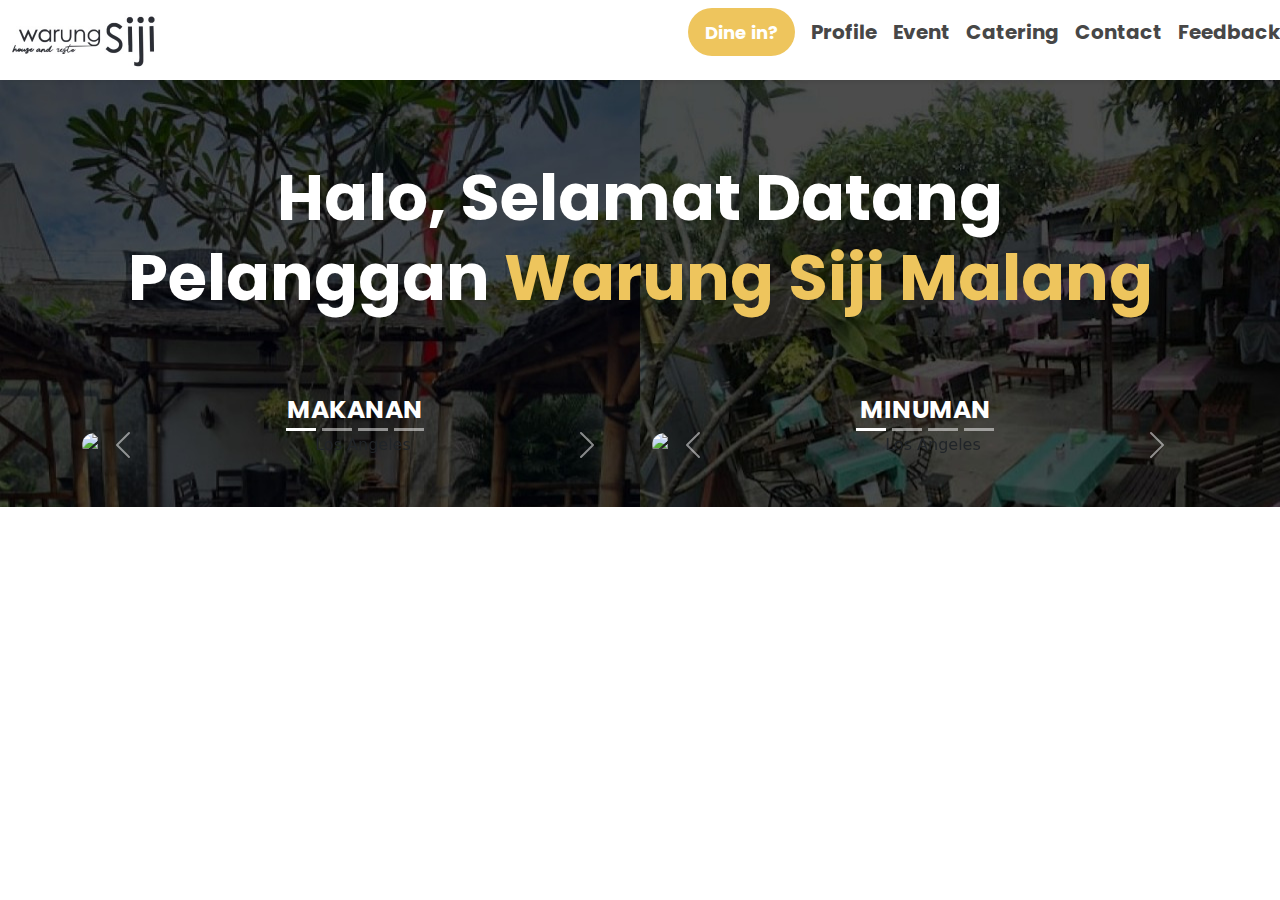
==== malang.html @ f354eea3 "final" ====
<!DOCTYPE html>
<html lang="en">

<head>
    <meta charset="UTF-8">
    <meta http-equiv="X-UA-Compatible" content="IE=edge">
    <meta name="viewport" content="width=device-width, initial-scale=1.0">
    <link href='https://fonts.googleapis.com/css?family=Poppins' rel='stylesheet'>
    <link href='https://fonts.googleapis.com/css?family=Montserrat' rel='stylesheet'>
    <link rel="stylesheet" href="https://use.fontawesome.com/releases/v5.5.0/css/all.css"
        integrity="sha384-B4dIYHKNBt8Bc12p+WXckhzcICo0wtJAoU8YZTY5qE0Id1GSseTk6S+L3BlXeVIU" crossorigin="anonymous">
    <link href="https://cdn.jsdelivr.net/npm/bootstrap@5.1.2/dist/css/bootstrap.min.css" rel="stylesheet">
    <script src="https://cdn.jsdelivr.net/npm/bootstrap@5.1.2/dist/js/bootstrap.bundle.min.js"></script>
    <link rel="stylesheet" href="https://cdn.jsdelivr.net/npm/bootstrap-icons@1.7.2/font/bootstrap-icons.css">
    <link rel="stylesheet" href="style.css">
    <title>Warung Siji Malang</title>
</head>

<body>

    <header class="header shadow-sm ">
        <nav class="navbar ">
            <img src="img/logo.jpeg" class="logo-navbar">
            <ul class="nav-menu">
                <li class="nav-item">
                    <button class="btn  btn-lg" style="border-radius: 99px;background-color: #EEC55D;"><a href="#dinein"
                            class="nav-link-btn">Dine in?</a></button>
                </li>
                <li class="nav-item">
                    <a href="#profile" class="nav-link">Profile</a>
                </li>
                <li class="nav-item">
                    <a href="#event" class="nav-link">Event</a>
                </li>
                <li class="nav-item">
                    <a href="#catering" class="nav-link">Catering</a>
                </li>
                <li class="nav-item">
                    <a href="#contact" class="nav-link">Contact</a>
                </li>
                <li class="nav-item">
                    <a href="#feedback" class="nav-link">Feedback</a>
                </li>

            </ul>
            <div class="hamburger">
                <span class="bar"></span>
                <span class="bar"></span>
                <span class="bar"></span>
            </div>
        </nav>
    </header>
    <section id="dinein" class="bg-section1">
        <div class="container">
            <div class="row align-item-center" style="margin-bottom: 20px;">
                <div class="col">
                    <h1 class="text-center" style="color: white;margin-top: 80px;">Halo, Selamat
                        Datang
                        <h1 class="text-center" style="margin-top: -5px;color: #EEC55D;"><span
                                style="color: white;">Pelanggan</span> Warung Siji Malang</h1>

                    </h1>
                </div>
            </div>
            <div class="row align-item-center text-center">
                <div class="col-lg-6 col-6">
                    <a href="#">
                        <h1 class="malang-turen">
                            <i class="fa fa-utensils"></i>
                            MAKANAN
                        </h1>
                    </a>

                </div>
                <div class="col-lg-6 col-6">
                    <a href="#">
                        <h1 class="malang-turen">
                            <i class="fa fa-glass-martini"></i>
                            MINUMAN
                        </h1>
                    </a>

                </div>
            </div>
            <div class="row align-items-center text-center">
                <div class="col-lg-6 col-6">
                    <div id="demo" class="carousel slide" data-bs-ride="carousel" style="margin-bottom: 50px;">

                        <div class="carousel-indicators">
                            <button type="button" data-bs-target="#demo" data-bs-slide-to="0" class="active"></button>
                            <button type="button" data-bs-target="#demo" data-bs-slide-to="1"></button>
                            <button type="button" data-bs-target="#demo" data-bs-slide-to="2"></button>
                            <button type="button" data-bs-target="#demo" data-bs-slide-to="3"></button>
                        </div>

                        <div class="carousel-inner">
                            <div class="carousel-item active">
                                <img src="Malang/1.jpg" alt="Los Angeles" class="d-block"
                                    style="width:100%;border-radius: 20px;">
                            </div>
                            <div class="carousel-item">
                                <img src="Malang/2.jpg" alt="Chicago" class="d-block"
                                    style="width:100%;border-radius: 20px;">
                            </div>
                            <div class="carousel-item">
                                <img src="Malang/3.jpg" alt="Chicago" class="d-block"
                                    style="width:100%;border-radius: 20px;">
                            </div>
                            <div class="carousel-item">
                                <img src="Malang/4.jpg" alt="Chicago" class="d-block"
                                    style="width:100%;border-radius: 20px;">
                            </div>
                            

                        </div>
                        <button class="carousel-control-prev" type="button" data-bs-target="#demo" data-bs-slide="prev">
                            <span class="carousel-control-prev-icon" aria-hidden="true"></span>
                            <span class="visually-hidden">Previous</span>
                        </button>
                        <button class="carousel-control-next" type="button" data-bs-target="#demo" data-bs-slide="next">
                            <span class="carousel-control-next-icon" aria-hidden="true"></span>
                            <span class="visually-hidden">Next</span>
                        </button>
                        <!-- <button class="carousel-control-prev" type="button" data-bs-target="#demo"
                            data-bs-slide="prev">
                            <span class="carousel-control-prev-icon"></span>
                        </button>
                        <button class="carousel-control-next" type="button" data-bs-target="#demo"
                            data-bs-slide="next">
                            <span class="carousel-control-next-icon"></span>
                        </button> -->
                    </div>
                </div>
                <div class="col-lg-6 col-6">
                    <div id="carouselExampleCaptions" class="carousel slide" data-bs-ride="carousel" style="margin-bottom: 50px;">
                        <div class="carousel-indicators">
                            <button type="button" data-bs-target="#carouselExampleCaptions" data-bs-slide-to="0" class="active"></button>
                            <button type="button" data-bs-target="#carouselExampleCaptions" data-bs-slide-to="1"></button>
                            <button type="button" data-bs-target="#carouselExampleCaptions" data-bs-slide-to="2"></button>
                            <button type="button" data-bs-target="#carouselExampleCaptions" data-bs-slide-to="3"></button>
                        </div>

                        <div class="carousel-inner">
                            <div class="carousel-item active">
                                <img src="Malang/1.jpg" alt="Los Angeles" class="d-block"
                                    style="width:100%;border-radius: 20px;">
                            </div>
                            <div class="carousel-item">
                                <img src="Malang/2.jpg" alt="Chicago" class="d-block"
                                    style="width:100%;border-radius: 20px;">
                            </div>
                            <div class="carousel-item">
                                <img src="Malang/3.jpg" alt="Chicago" class="d-block"
                                    style="width:100%;border-radius: 20px;">
                            </div>
                            <div class="carousel-item">
                                <img src="Malang/4.jpg" alt="Chicago" class="d-block"
                                    style="width:100%;border-radius: 20px;">
                            </div>

                        </div>
                        <button class="carousel-control-prev" type="button" data-bs-target="#carouselExampleCaptions" data-bs-slide="prev">
                            <span class="carousel-control-prev-icon" aria-hidden="true"></span>
                            <span class="visually-hidden">Previous</span>
                        </button>
                        <button class="carousel-control-next" type="button" data-bs-target="#carouselExampleCaptions" data-bs-slide="next">
                            <span class="carousel-control-next-icon" aria-hidden="true"></span>
                            <span class="visually-hidden">Next</span>
                        </button>
                    </div>
                </div>
            </div>
        </div>
    </section>
</body>

</html>
---- style.css ----
* {
  margin: 0;
  padding: 0;
  box-sizing: border-box;
}
.malang-turen {
  cursor: pointer;
  color: white;
  font-size: 25px;
}

h1 {
  margin-top: 50px;
  font-family: "Poppins";
  font-weight: bolder;
  /* font-size: 64px; */
}
.event {
  height: 411px;
  width: 411px;
}

* {
  margin: 0;
  padding: 0;
  box-sizing: border-box;
}

h1 {
  margin-top: 50px;
  font-family: "Poppins";
  font-weight: bolder;
  font-size: 64px;
}
.logo-navbar {
  width: 188px;
  height: 61px;
}

.gallery {
  border: 1px solid #ccc;
}

.gallery:hover {
  transition: 0.5s ease-out;
  opacity: 0.8;
}

.gallery:hover {
  border: 1px solid #777;
}

.gallery img {
  width: 100%;
  height: auto;
}

.desc {
  padding: 15px;
  text-align: center;
}
p {
  text-align: center;
  margin-bottom: 50px;
  font-family: "Montserrat";
  font-size: 24px;
}
li {
  list-style: none;
}
.wrapper {
  margin: auto; /* Margin auto membuat wrapper berada ditengah */
  position: relative;
  overflow-x: hidden;
}
.kolom {
  margin-top: 50px;
  margin-bottom: 50px;
}
.btn-booking {
  display: inline-block;
  border-radius: 20px;
  background-color: #eec55d;
  border: none;
  color: #ffffff;
  text-align: center;
  margin-left: auto;
  margin-right: auto;
  font-size: 36px;
  font-weight: bolder;
  width: 442px;
  height: 64px;
  cursor: pointer;
  margin-top: 20px;
}
.header {
  align-items: center;
  justify-content: center;
  display: flex; /* Biar bisa membuat kolomkolom di menunya*/
  line-height: 10px;
  position: sticky;
  position: -webkit-sticky;
  top: 0;
  background-color: white;
  z-index: 1;
  overflow: hidden;
}

a {
  text-decoration: none;
  color: #fff;
}

.navbar {
  width: 100%;
  display: flex;
  justify-content: space-between;
  align-items: center;
}
.dinein {
  width: 406px;
  height: 227px;
}
.dinein:hover {
  opacity: 0.7;
  cursor: pointer;
  transition: all 0.3s ease-in-out;
}
.event-desktop {
  margin-left: 16px;
}
.hamburger {
  display: none;
  position: relative;
}
.bg-section1 {
  background: url("img/bg-section1.jpeg");
  background-size: cover;
  height: max-content;
  position: relative;
}

.bar {
  display: block;
  width: 25px;
  height: 3px;
  margin: 5px auto;
  -webkit-transition: all 0.3s ease-in-out;
  transition: all 0.3s ease-in-out;
  background-color: #101010;
}
.nav-menu {
  display: flex;
  justify-content: space-between;
  align-items: center;
}

.nav-item {
  margin-left: 1rem;
}

.nav-link {
  font-size: 20px;
  font-family: "Poppins";
  font-weight: bolder;
  color: #474747;
}

.nav-link-btn {
  font-size: 18px;
  font-family: "Poppins";
  font-weight: bolder;
  color: white;
}

.nav-link:hover {
  color: silver;
}
.nav-link-btn:hover {
  color: #474747;
}
.imgcatering img {
  width: 100%;
  box-sizing: border-box;
}
.imgprofile img {
  width: 25%;
  box-sizing: border-box;
}

.imgprofile video {
  width: 25%;
  box-sizing: border-box;
}

.cateringsubtitle {
  text-align: center;
  font-family: "Montserrat";
  font-weight: bolder;
  margin-bottom: -100px;
}
#cateringsubtitle-catering {
  margin-top: 30px;
  font-family: "Montserrat";
  font-size: 26px;
  margin-left: 20px;
  position: absolute;
  text-align: left;
  align-items: center;
  margin-bottom: -120px;
  font-weight: bolder;
  color: white;
}

#cateringsubtitle-catering1 {
  margin-top: 70px;
  font-family: "Montserrat";
  font-size: 20px;
  margin-left: 20px;
  position: absolute;
  text-align: left;
  align-items: center;
  margin-bottom: -120px;
  font-weight: bolder;
  color: white;
}

#catering .kolom h1 {
  color: #000000;
  margin: auto;
}

#catering .cateringresponsive p {
  width: 100%;
  font-weight: bolder;
  margin-left: 0px;
  color: #fff;
  margin-top: -390px;
  font-size: 28px;
}

.subtitlecatering p {
  width: 100%;
  font-size: 16px;
  padding-left: 10px;
  padding-right: 10px;
  margin-left: 0px;
  margin-top: -350px;
  color: #ffffffa8;
  opacity: 0;
}

.btn-catering {
  display: block;
  border-radius: 20px;
  background-color: #eec55d;
  border: none;
  color: #ffffff;
  text-align: center;
  margin-left: auto;
  margin-right: auto;
  font-size: 18px;
  font-weight: bolder;
  line-height: 45px;
  width: 120px;
  height: 45px;
  cursor: pointer;
  margin-top: -240px;
  opacity: 0;
}

.cateringhover:hover #tag1,
.cateringhover:hover #tag2 {
  color: #eec55d;
  margin-top: -470px;
  transition: 1s;
}

.cateringhover:hover .btn-catering,
.cateringhover:hover .subtitlecatering1,
.cateringhover:hover .subtitlecatering2,
.cateringhover:hover .subtitlecatering3,
.cateringhover:hover .subtitlecatering4 {
  opacity: 1;
  transition: 1.5s;
}

.imgcontact img {
  width: 50%;
  box-sizing: border-box;
}

.rincian ul {
  width: 50%;
  color: #fff;
  margin-top: -460px;
  font-size: 24px;
  margin-left: 150px;
}

#contact p {
  text-align: center;
  font-family: "Montserrat";
}

#feedback p {
  text-align: center;
  font-family: "Montserrat";
}

.btnwa {
  height: 48px;
  line-height: 40px;
  border: solid rgb(16, 165, 91) 2px;
  border-radius: 5px;
  width: 250px;
  margin: auto;
  margin-top: -30px;
  margin-bottom: 70px;
}

.btnwa p {
  color: rgb(16, 165, 91);
  font-weight: bolder;
  font-size: 22px;
}

.footer {
  height: 60px;
  line-height: 60px;
  background-image: url("img/6.jpg");
  background-position-y: -360px;
  color: #ccc;
}

.footer p {
  text-align: center;
  font-family: "Poppins";
  font-size: 11px;
  color: #fff;
}

@media only screen and (max-width: 1024px) {
  #catering .kolom #cateringsubtitle-catering {
    margin-top: 20px;
    font-size: 38px;
    margin-top: 20px;
    text-align: center;
  }
  .event-desktop {
    margin-left: 0px;
  }
  h1 {
    font-size: 54px;
  }
  .bg-section1 {
    height: max-content;
    background-size: unset;
  }

  #catering .cateringresponsive #tag2 {
    font-size: 24px;
    margin-top: -289px;
  }

  #catering .cateringresponsive #tag1 {
    font-size: 24px;
    margin-top: -270px;
  }
  .subtitlecatering p {
    width: 100%;
    font-size: 20px;
    padding-left: 5px;
    padding-right: 5px;
    margin-top: -290px;
    color: #ffffffa8;
  }

  .btn-catering {
    display: block;
    border-radius: 20px;
    background-color: #eec55d;
    border: none;
    color: #ffffff;
    text-align: center;
    margin-left: auto;
    margin-right: auto;
    font-size: 18px;
    font-weight: bolder;
    line-height: 45px;
    width: 120px;
    height: 45px;
    cursor: pointer;
    margin-top: -170px;
    opacity: 0;
  }

  .cateringhover:hover #tag1,
  .cateringhover:hover #tag2 {
    opacity: 0;
  }

  .cateringresponsive ul {
    color: rgb(255, 255, 255);
    margin: auto;
    font-size: 18px;
    margin-top: -350px;
    margin-left: 90px;
  }
}

@media only screen and (max-width: 768px) {
  .subtitlecatering p {
    width: 100%;
    font-size: 16px;
    padding-left: 10px;
    padding-right: 10px;
    margin-left: 0px;
    margin-top: -230px;
    color: #ffffffa8;
    opacity: 0;
  }

  #catering .kolom #cateringsubtitle-catering {
    margin-top: 20px;
    font-size: 26px;
    margin-top: 20px;
    text-align: center;
  }

  #catering .cateringresponsive #tag2 {
    font-size: 20px;
    margin-top: -220px;
  }

  #catering .cateringresponsive #tag1 {
    font-size: 20px;
    margin-top: -209px;
  }

  #catering .cateringresponsive p {
    width: 100%;
    font-weight: bolder;
    margin-left: 0px;
    color: rgb(255, 255, 255);
    margin-top: -250px;
    font-size: 20px;
  }
  .event-desktop {
    margin-left: 0px;
  }
  .nav-menu {
    z-index: 99;
    position: fixed;
    left: -100%;
    top: 6rem;
    flex-direction: column;
    background-color: #fff;
    width: 100%;
    border-radius: 10px;
    text-align: center;
    transition: 0.3s;
    box-shadow: 0 10px 27px rgba(0, 0, 0, 0.05);
  }
  .nav-menu.active {
    left: 0;
  }

  .nav-item {
    margin: 1rem;
  }

  .hamburger {
    display: block;
    cursor: pointer;
    z-index: 100;
  }
  .hamburger.active .bar:nth-child(2) {
    opacity: 0;
  }

  .hamburger.active .bar:nth-child(1) {
    transform: translateY(8px) rotate(45deg);
  }

  .hamburger.active .bar:nth-child(3) {
    transform: translateY(-8px) rotate(-45deg);
  }

  .btn-booking {
    display: block;
    border-radius: 20px;
    background-color: #eec55d;
    border: none;
    color: #ffffff;
    text-align: center;
    margin-left: auto;
    margin-right: auto;
    font-size: 22px;
    font-weight: bolder;
    width: 342px;
    height: 54px;
    cursor: pointer;
    margin-top: 20px;
  }

  #cateringsubtitle-catering {
    font-size: 22px;
    margin-top: 5px;
  }

  .cateringresponsive ul {
    color: rgb(255, 255, 255);
    margin: auto;
    font-size: 14px;
    margin-top: -230px;
    margin-left: 30px;
  }

  .subtitlecatering1 {
    width: 100%;
    font-size: 12px;
    padding-left: 5px;
    padding-right: 5px;
    margin-top: -220px;
    color: #ffffffa8;
    opacity: 0;
  }

  .btn-catering {
    display: block;
    border-radius: 20px;
    background-color: #eec55d;
    border: none;
    color: #ffffff;
    text-align: center;
    margin-left: auto;
    margin-right: auto;
    font-size: 18px;
    font-weight: bolder;
    line-height: 45px;
    width: 100px;
    height: 45px;
    cursor: pointer;
    margin-top: -120px;
    opacity: 0;
  }

  .cateringhover:hover #tag1,
  .cateringhover:hover #tag2 {
    color: #eec55d;
    margin-top: -300px;
    transition: 1s;
  }

  .cateringhover:hover #tag1,
  .cateringhover:hover #tag2 {
    opacity: 0;
  }
}

.responsive {
  padding: 0 6px;
  float: left;
  display: block;
  margin-left: auto;
  margin-right: auto;
  width: 33%;
}

@media only screen and (max-width: 700px) {
  #cateringsubtitle-catering {
    margin-top: 0px;
    font-size: 16px;
  }
  .event-desktop {
    margin-left: 0px;
  }
  h1 {
    font-size: 42px;
  }
  .responsive {
    width: 100%;
    margin: 6px 0;
  }
  .btn-booking {
    display: block;
    border-radius: 20px;
    background-color: #eec55d;
    border: none;
    color: #ffffff;
    text-align: center;
    margin-left: auto;
    margin-right: auto;
    font-size: 26px;
    font-weight: bolder;
    width: 442px;
    height: 54px;
    cursor: pointer;
    margin-top: 20px;
  }
  .cateringresponsive ul {
    color: rgb(255, 255, 255);
    margin: auto;
    font-size: 14px;
    margin-top: -230px;
    margin-left: 30px;
  }

  #catering .cateringresponsive p {
    color: #ffffff;
    font-size: 14px;
    margin: auto;
    margin-top: -220px;
  }

  .contactsubtitle {
    font-size: 20px;
  }

  .btnwa {
    height: 38px;
    line-height: 35px;
    width: 250px;
  }

  .btnwa p {
    color: rgb(16, 165, 91);
    font-weight: bolder;
    font-size: 15px;
  }

  .subtitlecatering p {
    width: 25%;
    font-size: 12px;
    padding-left: 5px;
    padding-right: 5px;
    margin-top: -220px;
    color: #ffffffa8;
  }

  .subtitlecatering1,
  .subtitlecatering2,
  .subtitlecatering3,
  .subtitlecatering4 {
    opacity: 0;
  }

  .btn-catering {
    display: block;
    border-radius: 20px;
    background-color: #eec55d;
    border: none;
    color: #ffffff;
    text-align: center;
    margin-left: auto;
    margin-right: auto;
    font-size: 12px;
    font-weight: bolder;
    line-height: 5px;
    width: 100px;
    height: 25px;
    cursor: pointer;
    margin-top: -30px;
    opacity: 0;
  }

  .cateringhover:hover #tag1,
  .cateringhover:hover #tag2 {
    opacity: 0;
  }

  .cateringhover:hover .btn-catering,
  .cateringhover:hover .subtitlecatering1,
  .cateringhover:hover .subtitlecatering2,
  .cateringhover:hover .subtitlecatering3,
  .cateringhover:hover .subtitlecatering4 {
    opacity: 1;
    transition: 1.5s;
  }
  .subtitlecatering .subtitlecatering1 {
    width: 100%;
    font-size: 10px;
    text-align: center;
    margin-top: -130px;
    color: #ffffffa8;
  }

  #catering .cateringresponsive #tag2 {
    font-size: 12px;
    margin-top: -120px;
  }

  #catering .cateringresponsive #tag1 {
    font-size: 12px;
    margin-top: -115px;
  }

  .cateringhover:hover #tag1,
  .cateringhover:hover #catering .cateringresponsive #tag2 {
    color: #eec55d;
    margin-top: -470px;
    transition: 1s;
  }
}

@media only screen and (max-width: 540px) {
  .btn-booking {
    display: block;
    border-radius: 20px;
    background-color: #eec55d;
    border: none;
    color: #ffffff;
    text-align: center;
    margin-left: auto;
    margin-right: auto;
    line-height: 50px;
    font-size: 22px;
    font-weight: bolder;
    width: 222px;
    height: 54px;
    cursor: pointer;
    margin-top: 20px;
  }
  #catering .kolom #cateringsubtitle-catering {
    margin-top: 20px;
    font-size: 18px;
  }

  #cateringsubtitle-catering1 {
    margin-top: 38px;
    font-family: "Montserrat";
    font-size: 14px;
    margin-left: 20px;
    position: absolute;
    text-align: left;
    align-items: center;
    margin-bottom: -120px;
    font-weight: bolder;
    color: rgb(255, 255, 255);
  }

  .subtitlecatering .subtitlecatering1 {
    width: 100%;
    font-size: 10px;
    text-align: center;
    margin-top: -160px;
    color: #ffffffa8;
  }

  .event-desktop {
    margin-left: 0px;
  }
  #catering .cateringresponsive p {
    color: #ffffff;
    font-size: 14px;
    margin: auto;
    margin-top: -160px;
  }

  .subtitlecatering p {
    width: 25%;
    font-size: 8px;
    padding-left: 5px;
    padding-right: 5px;
    margin-top: -190px;
    color: #ff0000a8;
  }

  .btn-catering {
    display: block;
    border-radius: 20px;
    background-color: #eec55d;
    border: none;
    color: #ffffff;
    text-align: center;
    margin-left: auto;
    margin-right: auto;
    font-size: 10px;
    font-weight: bolder;
    line-height: 25px;
    width: 60px;
    height: 25px;
    cursor: pointer;
    margin-top: -80px;
    opacity: 0;
  }

  .cateringresponsive ul {
    color: rgb(255, 255, 255);
    margin: auto;
    font-size: 11px;
    margin-top: -190px;
    margin-left: 40px;
  }

  #catering .cateringresponsive #tag2 {
    font-size: 12px;
    margin-top: -160px;
  }

  #catering .cateringresponsive #tag1 {
    font-size: 12px;
    margin-top: -155px;
  }

  .cateringhover:hover #tag1,
  .cateringhover:hover #tag2 {
    color: #eec55d;
    margin-top: -240px;
    transition: 1s;
  }
}

@media only screen and (max-width: 500px) {
  #cateringsubtitle-catering {
    font-size: 14px;
    margin-bottom: 10px;
  }

  .malang-turen {
    font-size: 18px;
  }
  .event-desktop {
    margin-left: 0px;
  }

  .bg-section1 {
    height: max-content;
    background-size: unset;
  }
  .responsive {
    width: 100%;
  }
  h1 {
    font-size: 28px;
  }
  p {
    font-size: 16px;
  }
  .btn-booking {
    display: block;
    border-radius: 20px;
    background-color: #eec55d;
    border: none;
    color: #ffffff;
    text-align: center;
    margin-left: auto;
    margin-right: auto;
    font-size: 22px;
    font-weight: bolder;
    width: 242px;
    height: 54px;
    cursor: pointer;
    margin-top: 20px;
  }

  .cateringresponsive ul {
    color: rgb(255, 255, 255);
    margin: auto;
    font-size: 8px;
    margin-top: -160px;
    margin-left: 10px;
  }

  .subtitlecatering p {
    width: 100%;
    font-size: 10px;
    padding-left: 5px;
    padding-right: 5px;
    margin-top: -120px;
    color: #ffffffa8;
  }
  #catering .cateringresponsive p {
    color: #ffffff;
    font-size: 11px;
    margin: auto;
    margin-top: -120px;
  }

  .btn-catering {
    display: block;
    border-radius: 20px;
    background-color: #eec55d;
    border: none;
    color: #ffffff;
    text-align: center;
    margin-left: auto;
    margin-right: auto;
    font-size: 12px;
    font-weight: bolder;
    line-height: 25px;
    width: 75px;
    height: 25px;
    cursor: pointer;
    margin-top: -50px;
  }

  .cateringhover:hover #tag1,
  .cateringhover:hover #tag2 {
    color: #eec55d;
    margin-top: -280px;
    transition: 1s;
    opacity: 0;
  }

  .cateringhover:hover .btn-catering,
  .cateringhover:hover .subtitlecatering1,
  .cateringhover:hover .subtitlecatering2,
  .cateringhover:hover .subtitlecatering3,
  .cateringhover:hover .subtitlecatering4 {
    opacity: 1;
    transition: 1.5s;
  }

  .contactsubtitle {
    font-size: 14px;
  }
  .btnwa {
    height: 38px;
    line-height: 30px;
    width: 200px;
  }

  .btnwa p {
    color: rgb(16, 165, 91);
    font-weight: bolder;
    font-size: 15px;
  }

  .navbar {
    width: 100%;
    display: flex;
    margin-top: 20px;
    margin-bottom: 20px;
    justify-content: space-between;
    align-items: center;
    padding: 1rem 3.5rem;
  }
}

@media only screen and (max-width: 411px) {
  #catering .kolom #cateringsubtitle-catering {
    margin-top: 10px;
    font-size: 15px;
  }

  #cateringsubtitle-catering1 {
    margin-top: 35px;
    font-family: "Montserrat";
    font-size: 12px;
    margin-left: 20px;
    position: absolute;
    text-align: left;
    align-items: center;
    margin-bottom: -120px;
    font-weight: bolder;
    color: rgb(255, 255, 255);
  }
  .event-desktop {
    margin-left: 0px;
  }
  .subtitlecatering p {
    width: 25%;
    font-size: 18px;
    padding-left: 5px;
    padding-right: 5px;
    margin-top: -10px;
    color: #ffffffa8;
  }

  #catering .cateringresponsive #tag2 {
    font-size: 11px;
    margin-top: -120px;
  }

  #catering .cateringresponsive #tag1 {
    font-size: 11px;
    margin-top: -115px;
  }

  .row .btn-catering {
    display: block;
    border-radius: 20px;
    background-color: #eec55d;
    border: none;
    color: #ffffff;
    text-align: center;
    margin-left: auto;
    margin-right: auto;
    font-size: 8px;
    font-weight: bolder;
    line-height: 25px;
    width: 55px;
    height: 25px;
    cursor: pointer;
    margin-top: -40px;
  }

  .cateringresponsive ul {
    color: rgb(255, 255, 255);
    margin: auto;
    font-size: 8px;
    margin-top: -130px;
    margin-left: 10px;
  }

  #cateringsubtitle-catering {
    font-size: 13px;
    text-align: left;
  }

  .subtitlecatering .subtitlecatering1 {
    width: 100%;
    font-size: 10px;
    text-align: center;
    margin-top: -130px;
    color: #ffffffa8;
  }
}

@media only screen and (max-width: 414px) {
  #catering .kolom #cateringsubtitle-catering {
    margin-top: 20px;
    font-size: 14px;
  }

  #cateringsubtitle-catering1 {
    margin-top: 35px;
    font-family: "Montserrat";
    font-size: 12px;
    margin-left: 20px;
    position: absolute;
    text-align: left;
    align-items: center;
    margin-bottom: -120px;
    font-weight: bolder;
    color: rgb(255, 255, 255);
  }
  .malang-turen {
    font-size: 18px;
  }
  .event-desktop {
    margin-left: 0px;
  }
  .bg-section1 {
    height: max-content;
    background-size: unset;
  }
  .subtitlecatering p {
    width: 25%;
    font-size: 10px;
    padding-left: 5px;
    padding-right: 5px;
    margin-top: -150px;
    color: #ffffffa8;
  }

  #catering .cateringresponsive p {
    color: #ffffff;
    font-size: 11px;
    margin: auto;
    margin-top: -118px;
  }

  .btn-catering {
    display: block;
    border-radius: 20px;
    background-color: #eec55d;
    border: none;
    color: #ffffff;
    text-align: center;
    margin-left: auto;
    margin-right: auto;
    font-size: 10px;
    font-weight: bolder;
    line-height: 25px;
    width: 55px;
    height: 25px;
    cursor: pointer;
    margin-top: -40px;
  }

  .cateringresponsive ul {
    color: rgb(255, 255, 255);
    margin: auto;
    font-size: 8px;
    margin-top: -130px;
    margin-left: 30px;
  }
  .subtitlecatering .subtitlecatering1 {
    width: 100%;
    font-size: 10px;
    text-align: center;
    margin-top: -130px;
    color: #ffffffa8;
  }

  #catering .cateringresponsive #tag2 {
    font-size: 10px;
    margin-top: -120px;
  }

  #catering .cateringresponsive #tag1 {
    font-size: 10px;
    margin-top: -115px;
  }

  .cateringhover:hover #tag1,
  .cateringhover:hover #catering .cateringresponsive #tag2 {
    color: #eec55d;
    margin-top: -470px;
    transition: 1s;
  }
}

@media only screen and (max-width: 375px) {
  #catering .kolom #cateringsubtitle-catering {
    margin-top: 10px;
    font-size: 12px;
  }

  #cateringsubtitle-catering1 {
    margin-top: 25px;
    font-family: "Montserrat";
    font-size: 10px;
    margin-left: 20px;
    position: absolute;
    text-align: left;
    align-items: center;
    margin-bottom: -120px;
    font-weight: bolder;
    color: rgb(255, 255, 255);
  }
  .malang-turen {
    font-size: 18px;
  }
  .event-desktop {
    margin-left: 0px;
  }
  .subtitlecatering p {
    width: 25%;
    font-size: 8px;
    padding-left: 5px;
    padding-right: 5px;
    margin-top: -140px;
    color: #ffffffa8;
  }

  #catering .cateringresponsive p {
    color: #ffffff;
    font-size: 11px;
    margin: auto;
    margin-top: -100px;
  }

  .btn-catering {
    display: block;
    border-radius: 20px;
    background-color: #eec55d;
    border: none;
    color: #ffffff;
    text-align: center;
    margin-left: auto;
    margin-right: auto;
    font-size: 8px;
    font-weight: bolder;
    line-height: 15px;
    width: 55px;
    height: 15px;
    cursor: pointer;
    margin-top: -40px;
  }

  .cateringresponsive ul {
    color: rgb(255, 255, 255);
    margin: auto;
    font-size: 8px;
    margin-top: -130px;
    margin-left: 10px;
  }
}

@media only screen and (max-width: 360px) {
  #catering .kolom #cateringsubtitle-catering {
    margin-top: 10px;
    font-size: 13px;
  }

  #cateringsubtitle-catering1 {
    margin-top: 30px;
    font-family: "Montserrat";
    font-size: 10px;
    margin-left: 20px;
    position: absolute;
    text-align: left;
    align-items: center;
    margin-bottom: -120px;
    font-weight: bolder;
    color: rgb(255, 255, 255);
  }
  .event-desktop {
    margin-left: 0px;
  }
  .subtitlecatering .subtitlecatering1 {
    width: 100%;
    font-size: 10px;
    text-align: center;
    margin-top: -130px;
    color: #ffffffa8;
  }

  #catering .cateringresponsive #tag2 {
    font-size: 9px;
    margin-top: -120px;
  }

  #catering .cateringresponsive #tag1 {
    font-size: 9px;
    margin-top: -115px;
  }

  .cateringhover:hover #tag1,
  .cateringhover:hover #catering .cateringresponsive #tag2 {
    color: #eec55d;
    margin-top: -470px;
    transition: 1s;
  }

  .btn-catering {
    display: block;
    border-radius: 20px;
    background-color: #eec55d;
    border: none;
    color: #ffffff;
    text-align: center;
    margin-left: auto;
    margin-right: auto;
    font-size: 8px;
    font-weight: bolder;
    line-height: 15px;
    width: 55px;
    height: 15px;
    cursor: pointer;
    margin-top: -40px;
  }

  .cateringresponsive ul {
    color: rgb(255, 255, 255);
    margin: auto;
    font-size: 8px;
    margin-top: -130px;
    margin-left: 10px;
  }

  #cateringsubtitle-catering {
    font-size: 12px;
    text-align: left;
  }
}

.clearfix:after {
  content: "";
  display: table;
  clear: both;
}

@media only screen and (max-width: 325px) {
  #catering .kolom #cateringsubtitle-catering {
    margin-top: 5px;
    font-size: 10px;
  }

  #cateringsubtitle-catering1 {
    margin-top: 18px;
    font-family: "Montserrat";
    font-size: 8px;
    margin-left: 20px;
    position: absolute;
    text-align: left;
    align-items: center;
    margin-bottom: -120px;
    font-weight: bolder;
    color: rgb(255, 255, 255);
  }
  .malang-turen {
    font-size: 14px;
  }
  .event-desktop {
    margin-left: 0px;
  }
  h1 {
    font-size: 22px;
  }

  .navbar {
    width: 100%;
    display: flex;
    margin-top: 20px;
    margin-bottom: 20px;
    justify-content: space-between;
    align-items: center;
    padding: 1rem 1rem;
  }

  #catering .cateringresponsive .subtitlecatering {
    color: #ffffff;
    font-size: 9px;
    margin: auto;
    margin-top: -90px;
  }

  .cateringresponsive ul {
    color: rgb(255, 255, 255);
    margin: auto;
    font-size: 8px;
    margin-top: -120px;
  }
  .subtitlecatering .subtitlecatering1 {
    width: 100%;
    font-size: 8px;
    text-align: center;
    margin-top: -100px;
    color: #ffffffa8;
  }

  #catering .cateringresponsive #tag2 {
    font-size: 9px;
    margin-top: -108px;
  }

  #catering .cateringresponsive #tag1 {
    font-size: 9px;
    margin-top: -105px;
  }

  .cateringhover:hover #tag1,
  .cateringhover:hover #catering .cateringresponsive #tag2 {
    color: #eec55d;
    margin-top: -370px;
    transition: 1s;
  }
}
@media only screen and (max-width: 280px) {
  #catering .kolom #cateringsubtitle-catering {
    margin-top: 10px;
    font-size: 10px;
  }

  #cateringsubtitle-catering1 {
    margin-top: 23px;
    font-family: "Montserrat";
    font-size: 7px;
    margin-left: 20px;
    position: absolute;
    text-align: left;
    align-items: center;
    margin-bottom: -120px;
    font-weight: bolder;
    color: rgb(255, 255, 255);
  }
  .event-desktop {
    margin-left: 0px;
  }
  .subtitlecatering p {
    width: 25%;
    font-size: 7px;
    padding-left: 5px;
    padding-right: 5px;
    margin-top: -110px;
    color: #ffffffa8;
  }

  #catering .cateringresponsive p {
    color: #ffffff;
    font-size: 8px;
    margin: auto;
    margin-top: -80px;
  }

  .cateringresponsive ul {
    color: rgb(255, 255, 255);
    margin: auto;
    font-size: 6px;
    margin-top: -100px;
    margin-left: 0px;
  }
  #catering .cateringresponsive #tag2 {
    font-size: 7px;
    margin-top: -87px;
  }

  #catering .cateringresponsive #tag1 {
    font-size: 7px;
    margin-top: -80px;
  }
}
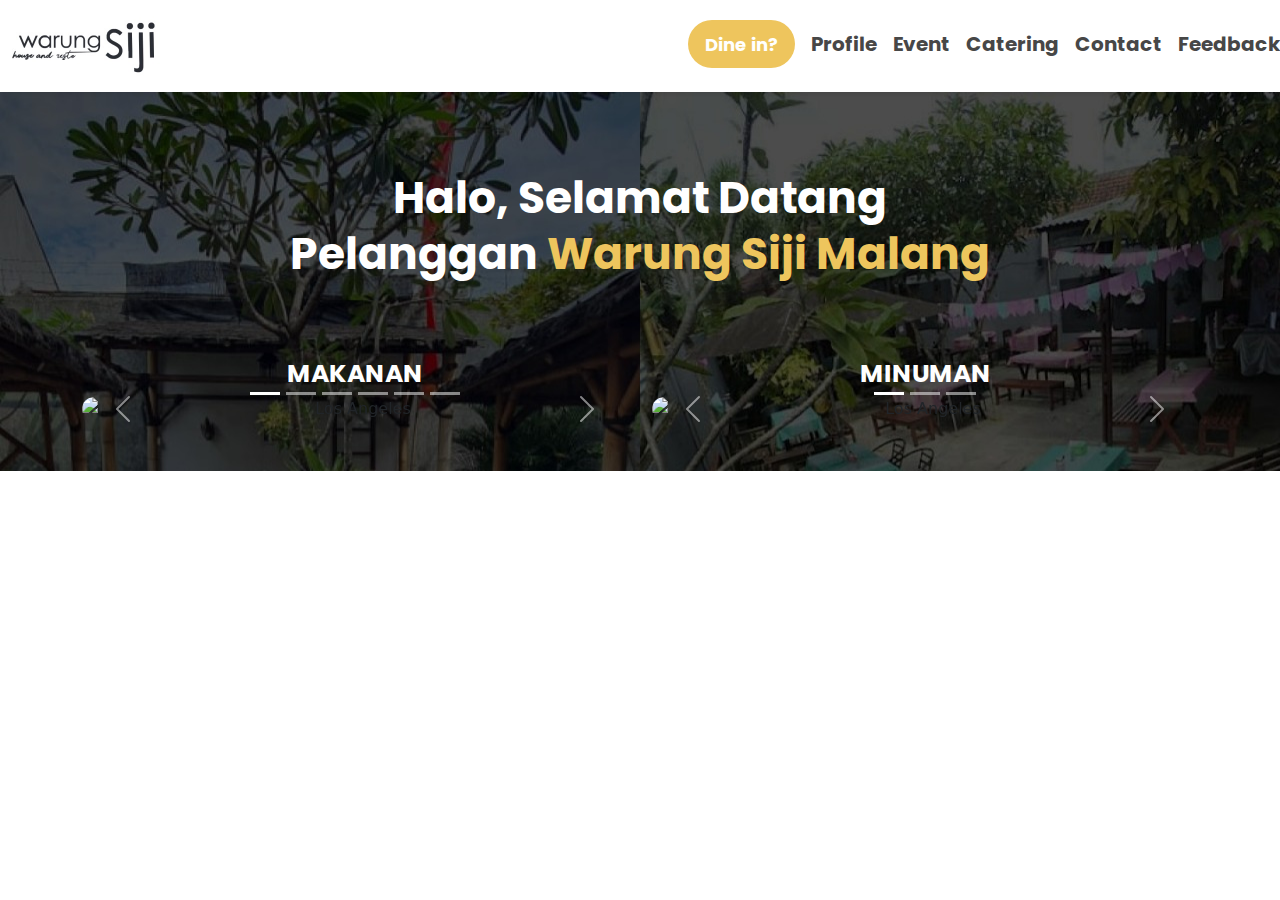
==== commit 579d3785: "final" ====
--- a/malang.html
+++ b/malang.html
@@ -91,6 +91,8 @@
                             <button type="button" data-bs-target="#demo" data-bs-slide-to="1"></button>
                             <button type="button" data-bs-target="#demo" data-bs-slide-to="2"></button>
                             <button type="button" data-bs-target="#demo" data-bs-slide-to="3"></button>
+                            <button type="button" data-bs-target="#demo" data-bs-slide-to="5"></button>
+                            <button type="button" data-bs-target="#demo" data-bs-slide-to="6"></button>
                         </div>
 
                         <div class="carousel-inner">
@@ -108,6 +110,14 @@
                             </div>
                             <div class="carousel-item">
                                 <img src="Malang/4.jpg" alt="Chicago" class="d-block"
+                                    style="width:100%;border-radius: 20px;">
+                            </div>
+                            <div class="carousel-item">
+                                <img src="Malang/5.jpg" alt="Chicago" class="d-block"
+                                    style="width:100%;border-radius: 20px;">
+                            </div>
+                            <div class="carousel-item">
+                                <img src="Malang/6.jpg" alt="Chicago" class="d-block"
                                     style="width:100%;border-radius: 20px;">
                             </div>
                             
@@ -137,26 +147,22 @@
                             <button type="button" data-bs-target="#carouselExampleCaptions" data-bs-slide-to="0" class="active"></button>
                             <button type="button" data-bs-target="#carouselExampleCaptions" data-bs-slide-to="1"></button>
                             <button type="button" data-bs-target="#carouselExampleCaptions" data-bs-slide-to="2"></button>
-                            <button type="button" data-bs-target="#carouselExampleCaptions" data-bs-slide-to="3"></button>
                         </div>
 
                         <div class="carousel-inner">
                             <div class="carousel-item active">
-                                <img src="Malang/1.jpg" alt="Los Angeles" class="d-block"
+                                <img src="Malang/7.jpg" alt="Los Angeles" class="d-block"
                                     style="width:100%;border-radius: 20px;">
                             </div>
                             <div class="carousel-item">
-                                <img src="Malang/2.jpg" alt="Chicago" class="d-block"
+                                <img src="Malang/8.jpg" alt="Chicago" class="d-block"
                                     style="width:100%;border-radius: 20px;">
                             </div>
                             <div class="carousel-item">
-                                <img src="Malang/3.jpg" alt="Chicago" class="d-block"
+                                <img src="Malang/9.jpg" alt="Chicago" class="d-block"
                                     style="width:100%;border-radius: 20px;">
                             </div>
-                            <div class="carousel-item">
-                                <img src="Malang/4.jpg" alt="Chicago" class="d-block"
-                                    style="width:100%;border-radius: 20px;">
-                            </div>
+                           
 
                         </div>
                         <button class="carousel-control-prev" type="button" data-bs-target="#carouselExampleCaptions" data-bs-slide="prev">
--- a/style.css
+++ b/style.css
@@ -1,36 +1,53 @@
+html {
+  scroll-behavior: smooth;
+}
+.malang-turen {
+  cursor: pointer;
+  color: white;
+  font-size: 25px;
+}
+.halo-selamatpagi{
+  /* class="text-center" style="color: white;margin-top: 80px;font-size: 48px;" */
+  text-align: center;
+  color: white;
+  margin-top: 80px;
+  font-size: 40px;
+}
+.mau-dineindimana{
+  /* class="text-center" style="color: white;margin-top: -5px;font-size: 48px;"
+   */
+   text-align: center;
+   color: white;
+   margin-top: -5px;
+   font-size: 40px;
+}
+.tengah{
+  /* class="text-center" style="margin-top: -5px;color: #EEC55D;font-size: 48px;" */
+  text-align: center;
+  margin-top: -5px;
+  color: white;
+  font-size: 40px;
+  color: #eec55d;
+}
+
+
+
+.event {
+  height: 411px;
+  width: 411px;
+}
+
 * {
   margin: 0;
   padding: 0;
   box-sizing: border-box;
 }
-.malang-turen {
-  cursor: pointer;
-  color: white;
-  font-size: 25px;
-}
 
 h1 {
   margin-top: 50px;
   font-family: "Poppins";
   font-weight: bolder;
-  /* font-size: 64px; */
-}
-.event {
-  height: 411px;
-  width: 411px;
-}
-
-* {
-  margin: 0;
-  padding: 0;
-  box-sizing: border-box;
-}
-
-h1 {
-  margin-top: 50px;
-  font-family: "Poppins";
-  font-weight: bolder;
-  font-size: 64px;
+  font-size: 44px;
 }
 .logo-navbar {
   width: 188px;
@@ -152,7 +169,8 @@
 .nav-menu {
   display: flex;
   justify-content: space-between;
-  align-items: center;
+  align-items: center;  
+  margin-top: 12px;
 }
 
 .nav-item {
@@ -202,7 +220,7 @@
 #cateringsubtitle-catering {
   margin-top: 30px;
   font-family: "Montserrat";
-  font-size: 26px;
+  font-size: 36px;
   margin-left: 20px;
   position: absolute;
   text-align: left;
@@ -213,9 +231,9 @@
 }
 
 #cateringsubtitle-catering1 {
-  margin-top: 70px;
+  margin-top: 75px;
   font-family: "Montserrat";
-  font-size: 20px;
+  font-size: 30px;
   margin-left: 20px;
   position: absolute;
   text-align: left;
@@ -341,6 +359,7 @@
 }
 
 @media only screen and (max-width: 1024px) {
+
   #catering .kolom #cateringsubtitle-catering {
     margin-top: 20px;
     font-size: 38px;
@@ -351,7 +370,10 @@
     margin-left: 0px;
   }
   h1 {
-    font-size: 54px;
+    font-size: 36px;
+  }
+  p{
+    font-size: 16px;
   }
   .bg-section1 {
     height: max-content;
@@ -410,6 +432,7 @@
 }
 
 @media only screen and (max-width: 768px) {
+ 
   .subtitlecatering p {
     width: 100%;
     font-size: 16px;
@@ -813,6 +836,29 @@
 }
 
 @media only screen and (max-width: 500px) {
+  .halo-selamatpagi{
+    /* class="text-center" style="color: white;margin-top: 80px;font-size: 48px;" */
+    text-align: center;
+    color: white;
+    margin-top: 80px;
+    font-size: 0px;
+  }
+  .mau-dineindimana{
+    /* class="text-center" style="color: white;margin-top: -5px;font-size: 48px;"
+     */
+     text-align: center;
+     color: white;
+     margin-top: -5px;
+     font-size: 30px;
+  }
+  .tengah{
+    /* class="text-center" style="margin-top: -5px;color: #EEC55D;font-size: 48px;" */
+    text-align: center;
+    margin-top: -5px;
+    color: white;
+    font-size: 30px;
+    color: #eec55d;
+  }
   #cateringsubtitle-catering {
     font-size: 14px;
     margin-bottom: 10px;
@@ -836,7 +882,8 @@
     font-size: 28px;
   }
   p {
-    font-size: 16px;
+    font-size: 14px;
+    
   }
   .btn-booking {
     display: block;
@@ -940,6 +987,7 @@
 }
 
 @media only screen and (max-width: 411px) {
+  
   #catering .kolom #cateringsubtitle-catering {
     margin-top: 10px;
     font-size: 15px;
@@ -1020,6 +1068,29 @@
 }
 
 @media only screen and (max-width: 414px) {
+  .halo-selamatpagi{
+    /* class="text-center" style="color: white;margin-top: 80px;font-size: 48px;" */
+    text-align: center;
+    color: white;
+    margin-top: 80px;
+    font-size: 30px;
+  }
+  .mau-dineindimana{
+    /* class="text-center" style="color: white;margin-top: -5px;font-size: 48px;"
+     */
+     text-align: center;
+     color: white;
+     margin-top: -5px;
+     font-size: 30px;
+  }
+  .tengah{
+    /* class="text-center" style="margin-top: -5px;color: #EEC55D;font-size: 48px;" */
+    text-align: center;
+    margin-top: -5px;
+    color: white;
+    font-size: 30px;
+    color: #eec55d;
+  }
   #catering .kolom #cateringsubtitle-catering {
     margin-top: 20px;
     font-size: 14px;
@@ -1115,6 +1186,7 @@
 }
 
 @media only screen and (max-width: 375px) {
+  
   #catering .kolom #cateringsubtitle-catering {
     margin-top: 10px;
     font-size: 12px;
@@ -1182,6 +1254,29 @@
 }
 
 @media only screen and (max-width: 360px) {
+  .halo-selamatpagi{
+    /* class="text-center" style="color: white;margin-top: 80px;font-size: 48px;" */
+    text-align: center;
+    color: white;
+    margin-top: 80px;
+    font-size: 24px;
+  }
+  .mau-dineindimana{
+    /* class="text-center" style="color: white;margin-top: -5px;font-size: 48px;"
+     */
+     text-align: center;
+     color: white;
+     margin-top: -5px;
+     font-size: 24px;
+  }
+  .tengah{
+    /* class="text-center" style="margin-top: -5px;color: #EEC55D;font-size: 48px;" */
+    text-align: center;
+    margin-top: -5px;
+    color: white;
+    font-size: 24px;
+    color: #eec55d;
+  }
   #catering .kolom #cateringsubtitle-catering {
     margin-top: 10px;
     font-size: 13px;
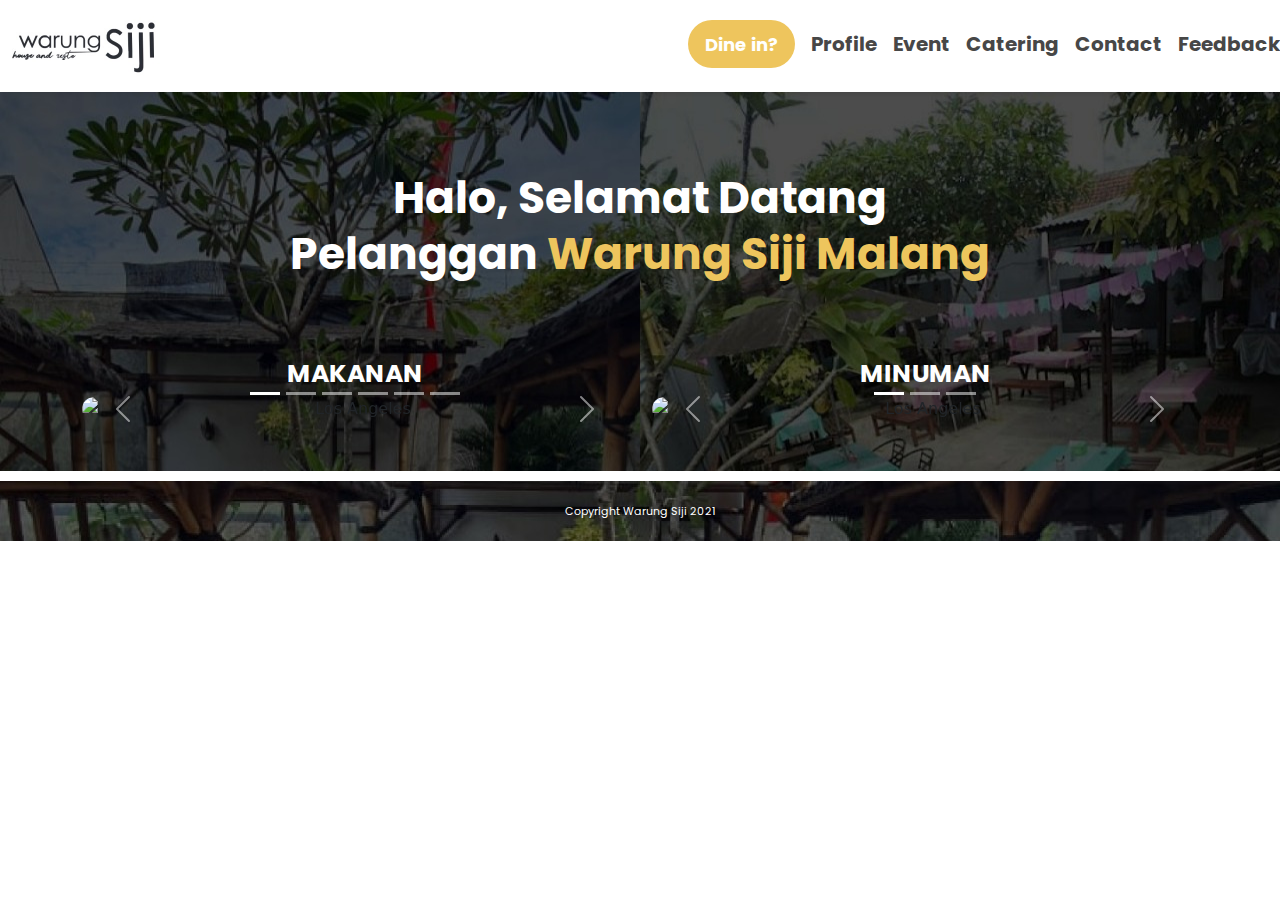
==== commit 0d4baf71: "final" ====
--- a/malang.html
+++ b/malang.html
@@ -178,6 +178,11 @@
             </div>
         </div>
     </section>
+    <footer>
+        <div class="footer" style="margin-top: 10px;">
+            <p>Copyright Warung Siji 2021</p>
+        </div>
+    </footer>
 </body>
 
 </html>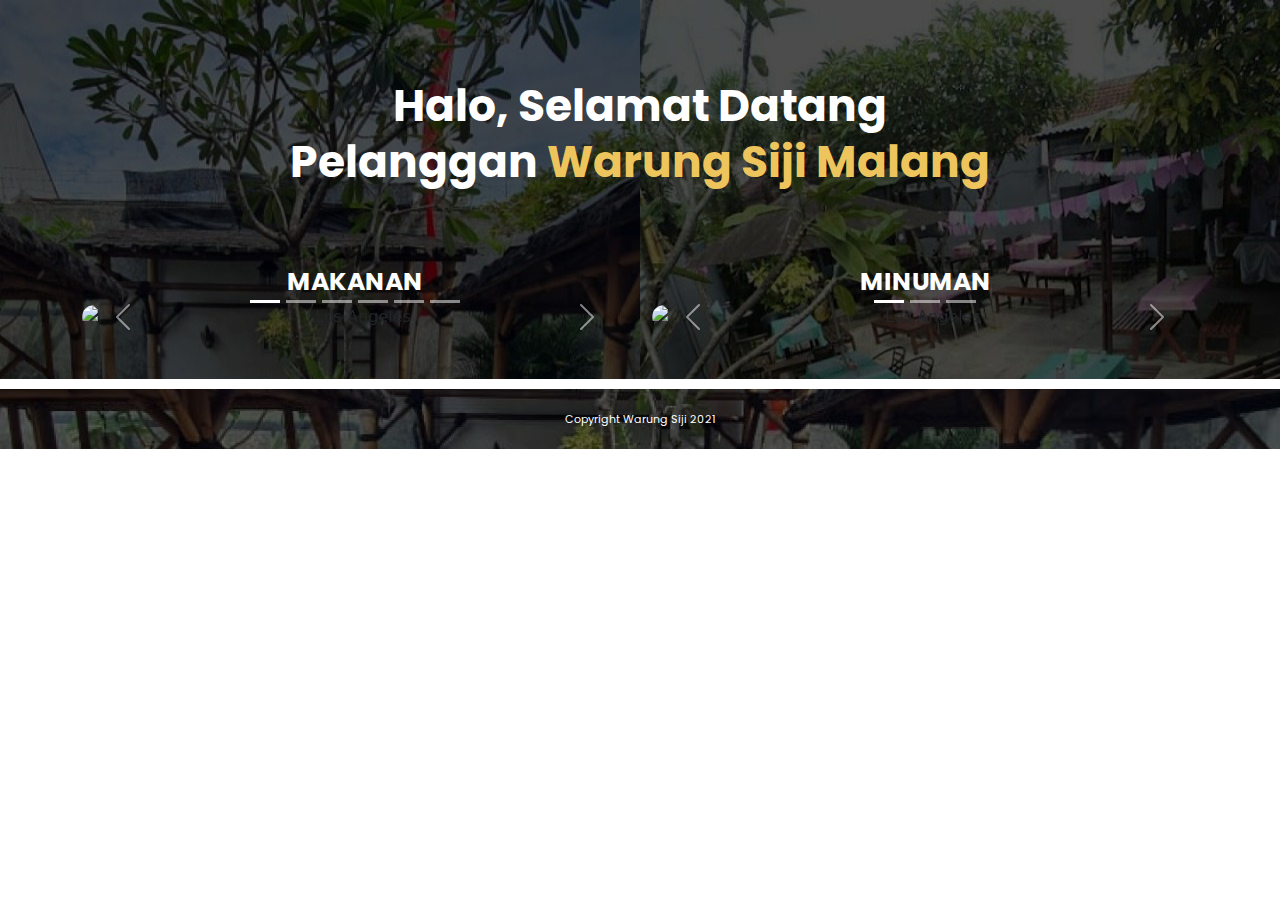
==== commit d1b0a444: "final" ====
--- a/malang.html
+++ b/malang.html
@@ -18,7 +18,7 @@
 
 <body>
 
-    <header class="header shadow-sm ">
+    <!-- <header class="header shadow-sm ">
         <nav class="navbar ">
             <img src="img/logo.jpeg" class="logo-navbar">
             <ul class="nav-menu">
@@ -26,22 +26,7 @@
                     <button class="btn  btn-lg" style="border-radius: 99px;background-color: #EEC55D;"><a href="#dinein"
                             class="nav-link-btn">Dine in?</a></button>
                 </li>
-                <li class="nav-item">
-                    <a href="#profile" class="nav-link">Profile</a>
-                </li>
-                <li class="nav-item">
-                    <a href="#event" class="nav-link">Event</a>
-                </li>
-                <li class="nav-item">
-                    <a href="#catering" class="nav-link">Catering</a>
-                </li>
-                <li class="nav-item">
-                    <a href="#contact" class="nav-link">Contact</a>
-                </li>
-                <li class="nav-item">
-                    <a href="#feedback" class="nav-link">Feedback</a>
-                </li>
-
+               
             </ul>
             <div class="hamburger">
                 <span class="bar"></span>
@@ -49,7 +34,7 @@
                 <span class="bar"></span>
             </div>
         </nav>
-    </header>
+    </header> -->
     <section id="dinein" class="bg-section1">
         <div class="container">
             <div class="row align-item-center" style="margin-bottom: 20px;">
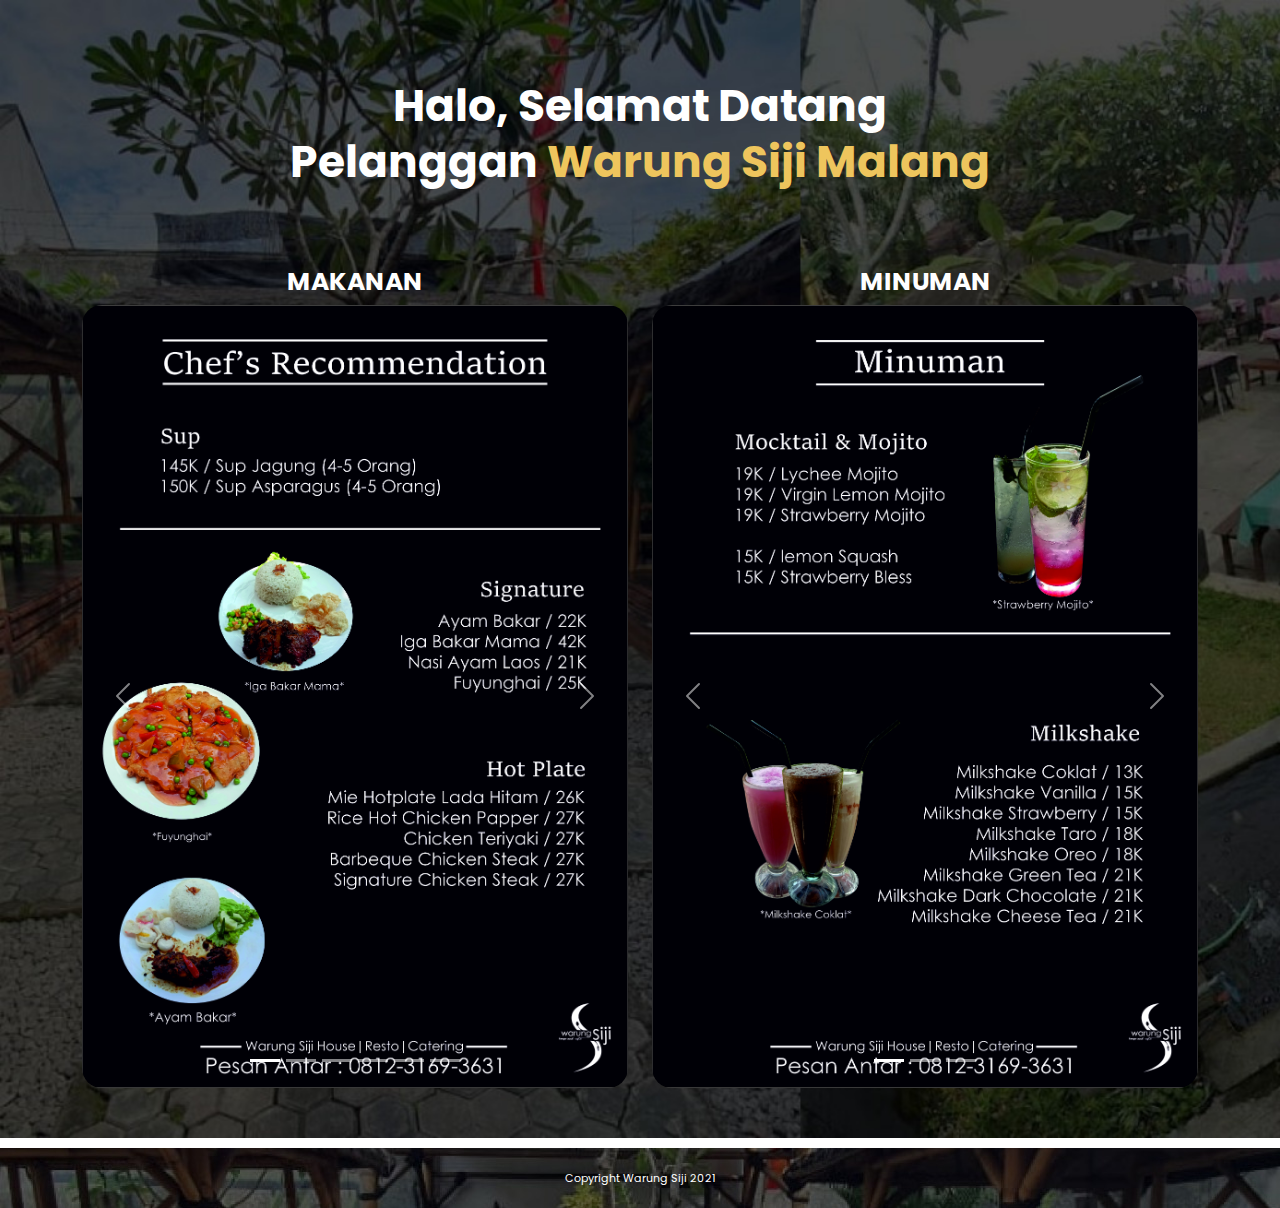
==== commit 6b9d4a81: "final" ====
--- a/malang.html
+++ b/malang.html
@@ -10,7 +10,7 @@
     <link rel="stylesheet" href="https://use.fontawesome.com/releases/v5.5.0/css/all.css"
         integrity="sha384-B4dIYHKNBt8Bc12p+WXckhzcICo0wtJAoU8YZTY5qE0Id1GSseTk6S+L3BlXeVIU" crossorigin="anonymous">
     <link href="https://cdn.jsdelivr.net/npm/bootstrap@5.1.2/dist/css/bootstrap.min.css" rel="stylesheet">
-    <script src="https://cdn.jsdelivr.net/npm/bootstrap@5.1.2/dist/js/bootstrap.bundle.min.js"></script>
+    <script src="img/https://cdn.jsdelivr.net/npm/bootstrap@5.1.2/dist/js/bootstrap.bundle.min.js"></script>
     <link rel="stylesheet" href="https://cdn.jsdelivr.net/npm/bootstrap-icons@1.7.2/font/bootstrap-icons.css">
     <link rel="stylesheet" href="style.css">
     <title>Warung Siji Malang</title>
@@ -20,7 +20,7 @@
 
     <!-- <header class="header shadow-sm ">
         <nav class="navbar ">
-            <img src="img/logo.jpeg" class="logo-navbar">
+            <img src="img/img/logo.jpeg" class="logo-navbar">
             <ul class="nav-menu">
                 <li class="nav-item">
                     <button class="btn  btn-lg" style="border-radius: 99px;background-color: #EEC55D;"><a href="#dinein"
@@ -82,27 +82,27 @@
 
                         <div class="carousel-inner">
                             <div class="carousel-item active">
-                                <img src="Malang/1.jpg" alt="Los Angeles" class="d-block"
+                                <img src="img/Malang/1.jpg" alt="Los Angeles" class="d-block"
                                     style="width:100%;border-radius: 20px;">
                             </div>
                             <div class="carousel-item">
-                                <img src="Malang/2.jpg" alt="Chicago" class="d-block"
+                                <img src="img/Malang/2.jpg" alt="Chicago" class="d-block"
                                     style="width:100%;border-radius: 20px;">
                             </div>
                             <div class="carousel-item">
-                                <img src="Malang/3.jpg" alt="Chicago" class="d-block"
+                                <img src="img/Malang/3.jpg" alt="Chicago" class="d-block"
                                     style="width:100%;border-radius: 20px;">
                             </div>
                             <div class="carousel-item">
-                                <img src="Malang/4.jpg" alt="Chicago" class="d-block"
+                                <img src="img/Malang/4.jpg" alt="Chicago" class="d-block"
                                     style="width:100%;border-radius: 20px;">
                             </div>
                             <div class="carousel-item">
-                                <img src="Malang/5.jpg" alt="Chicago" class="d-block"
+                                <img src="img/Malang/5.jpg" alt="Chicago" class="d-block"
                                     style="width:100%;border-radius: 20px;">
                             </div>
                             <div class="carousel-item">
-                                <img src="Malang/6.jpg" alt="Chicago" class="d-block"
+                                <img src="img/Malang/6.jpg" alt="Chicago" class="d-block"
                                     style="width:100%;border-radius: 20px;">
                             </div>
                             
@@ -136,15 +136,15 @@
 
                         <div class="carousel-inner">
                             <div class="carousel-item active">
-                                <img src="Malang/7.jpg" alt="Los Angeles" class="d-block"
+                                <img src="img/Malang/7.jpg" alt="Los Angeles" class="d-block"
                                     style="width:100%;border-radius: 20px;">
                             </div>
                             <div class="carousel-item">
-                                <img src="Malang/8.jpg" alt="Chicago" class="d-block"
+                                <img src="img/Malang/8.jpg" alt="Chicago" class="d-block"
                                     style="width:100%;border-radius: 20px;">
                             </div>
                             <div class="carousel-item">
-                                <img src="Malang/9.jpg" alt="Chicago" class="d-block"
+                                <img src="img/Malang/9.jpg" alt="Chicago" class="d-block"
                                     style="width:100%;border-radius: 20px;">
                             </div>
                            
--- a/style.css
+++ b/style.css
@@ -1,5 +1,33 @@
 html {
   scroll-behavior: smooth;
+}
+@font-face {
+  font-family: autumn;
+  src: url('Fonts/autumn/autumn.ttf');
+}
+
+@font-face {
+  font-family: sodaland;
+  src: url('Fonts/sodaland/sodaland.ttf');
+}
+
+@font-face {
+  font-family: bebas;
+  src: url('Fonts/bebas/bebas.ttf');
+}
+.birthday-font-header{
+  font-family: sodaland;
+font-size:42px;
+}
+
+.wedding-font-header{
+  font-family: autumn;
+}
+
+.meeting-font-header{
+  font-family: bebas;
+  font-weight: bold;
+font-size:42px;
 }
 .malang-turen {
   cursor: pointer;
@@ -30,7 +58,41 @@
   color: #eec55d;
 }
 
-
+.gallery {
+  /* border: 1px solid #ccc; */
+}
+
+.gallery:hover {
+  transition: 0.5s ease-out;
+  opacity: 0.8;
+}
+
+.gallery:hover {
+  /* transition: 1ms; */
+}
+
+.gallery img {
+  width: 100%;
+  height: auto;
+}
+
+#gallery-birthday p, #gallery-event p, #gallery-meeting p{
+  display: none;
+  transition: opacity 1s ease-out;
+  opacity: 0;
+}
+
+#gallery-birthday:hover p, #gallery-event:hover p, #gallery-meeting:hover p{
+  opacity: 1;
+  /* cursor: pointer; */
+  display: block;
+  transition: all 0.3s ease-in-out;
+}
+
+.desc {
+  padding: 15px;
+  text-align: center;
+}
 
 .event {
   height: 411px;
@@ -369,12 +431,15 @@
   .event-desktop {
     margin-left: 0px;
   }
+  
   h1 {
     font-size: 36px;
   }
+
   p{
     font-size: 16px;
   }
+ 
   .bg-section1 {
     height: max-content;
     background-size: unset;
